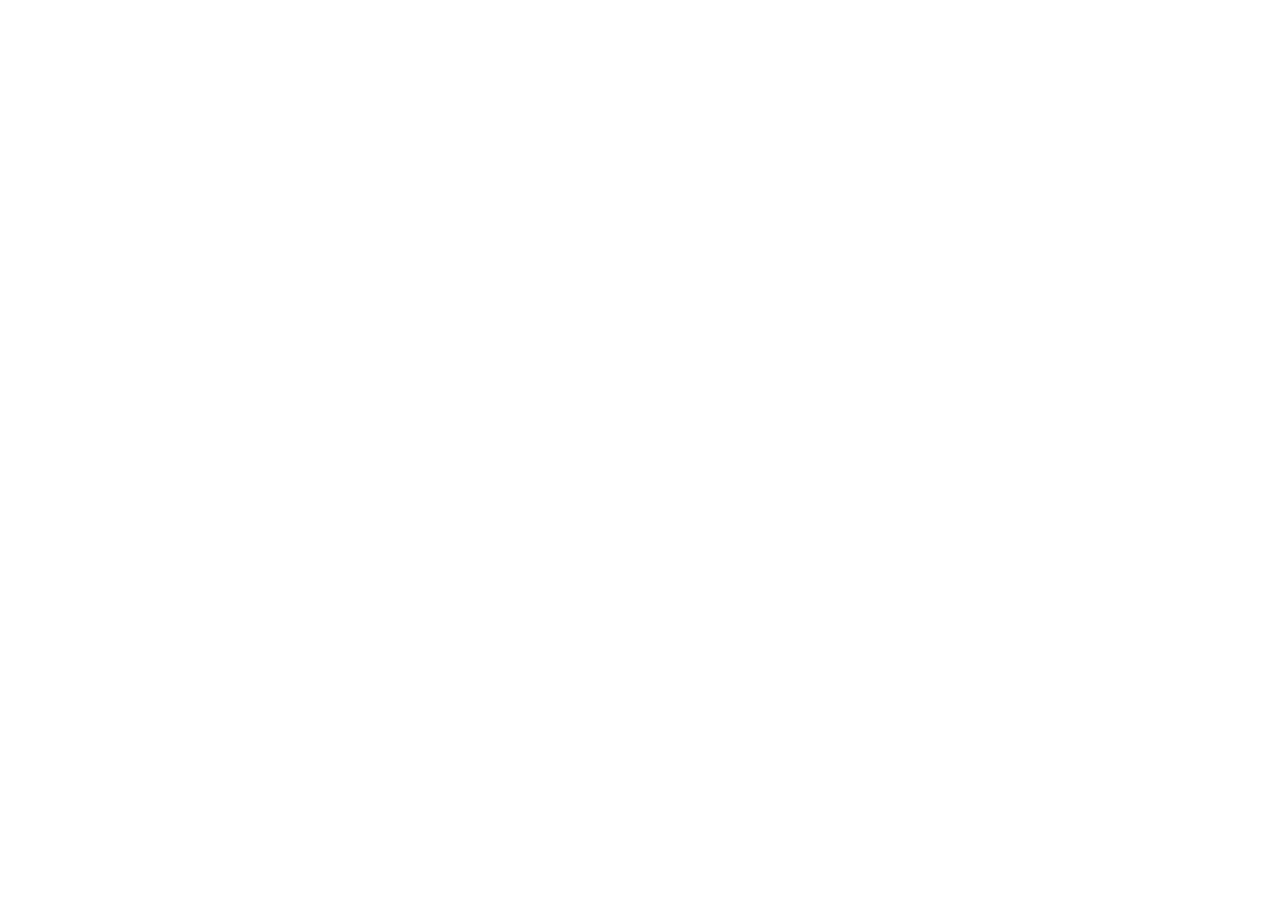
==== index.html @ cb703af8 "Inicio de mi Web." ====
<!DOCTYPE html>
<html lang="en">
<head>
    <meta charset="UTF-8">
    <meta name="viewport" content="width=device-width, initial-scale=1.0">
    <title>Mi pagina Web.</title>
</head>
<body>
    
</body>
</html>
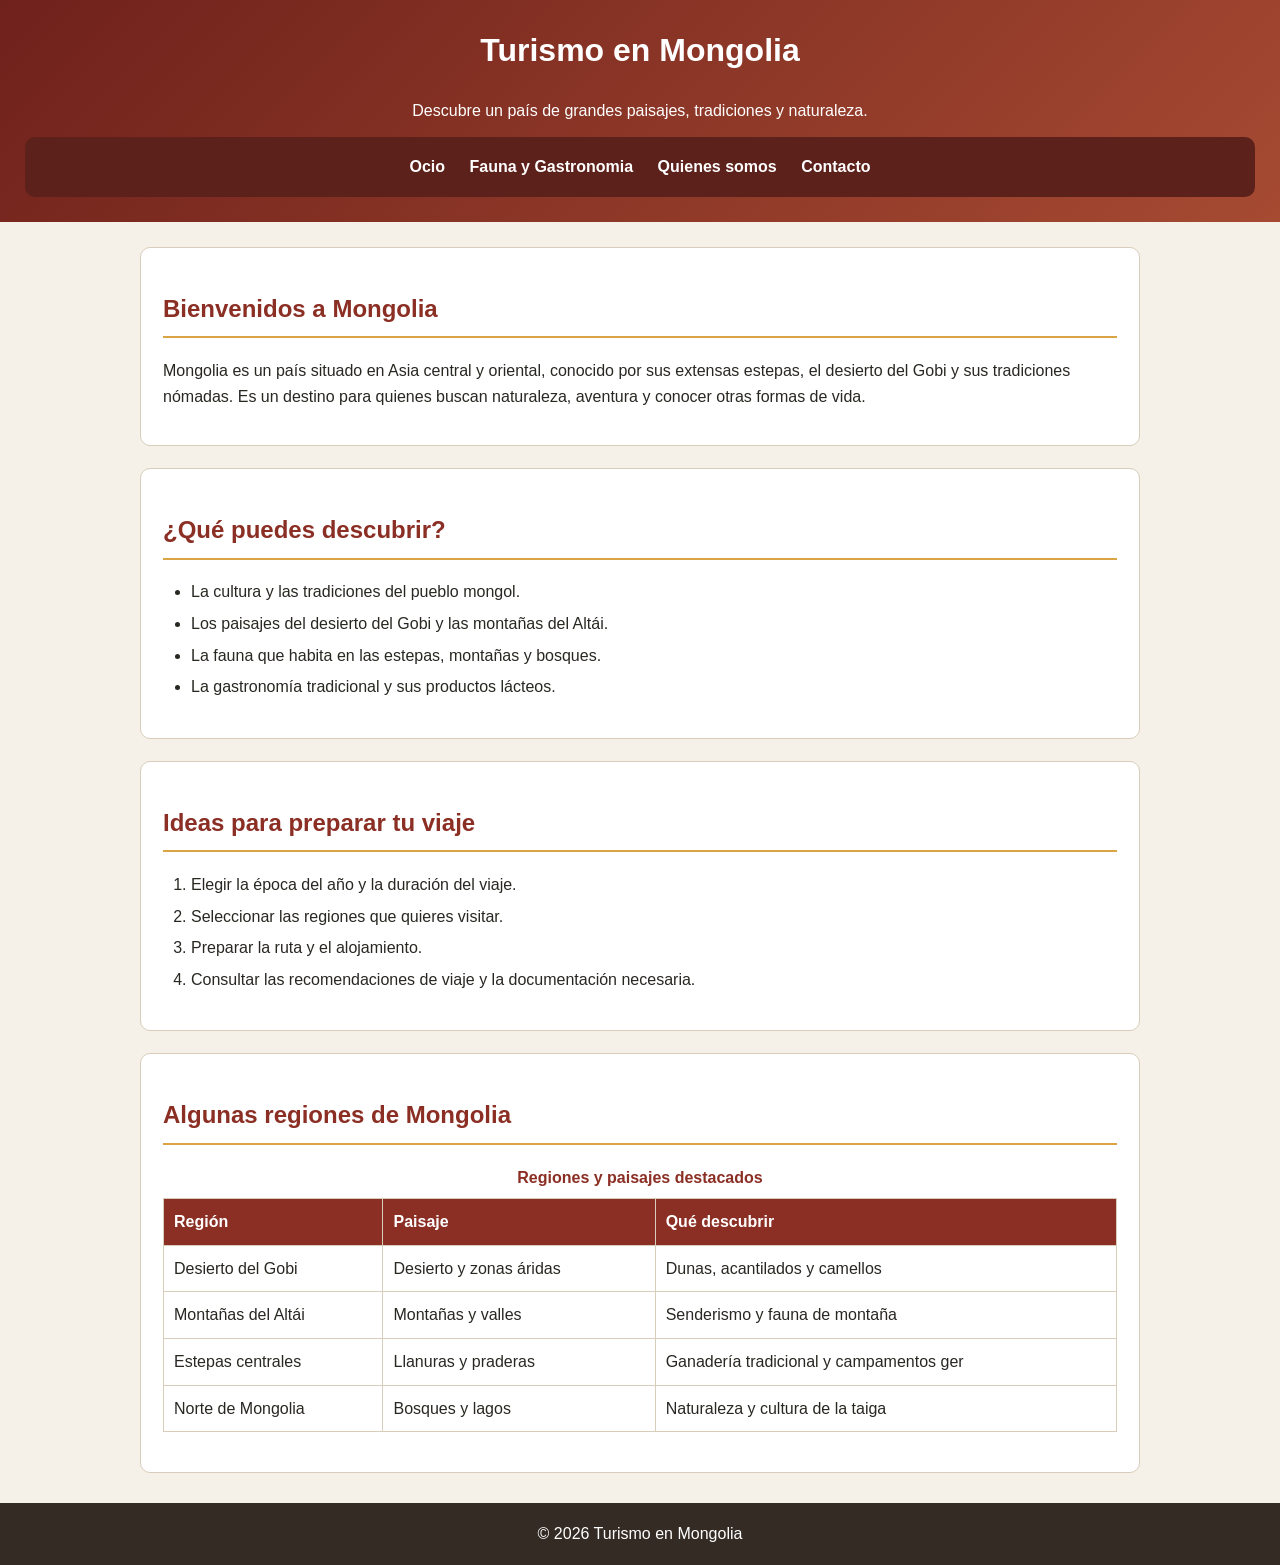
==== commit e087c799: "creacion de html y css básico 14-Noviembre" ====
--- a/index.html
+++ b/index.html
@@ -1,11 +1,96 @@
 <!DOCTYPE html>
 <html lang="en">
+
 <head>
     <meta charset="UTF-8">
     <meta name="viewport" content="width=device-width, initial-scale=1.0">
-    <title>Mi pagina Web.</title>
+    <title>Mongolia</title>
+    <link rel="icon" type="Imagenes/favicom.png" sizes="32x32" href="Imagenes/favicom.png">
+    <link rel="apple-touch-icon" href="Imagenes/icono.png">
+    <meta name="descripcion"
+        content="En esta Web encontrarás qué visitar en mongolia, qué rutas recorrer, como son sus gentes y su cultura. ">
+    <link rel="stylesheet" href="estilos.css">
 </head>
+
 <body>
-    
+    <header>
+        <h1>Turismo en Mongolia</h1>
+        <p>Descubre un país de grandes paisajes, tradiciones y naturaleza.</p>
+        <nav>
+            <a href="Ocio.html">Ocio</a>
+            <a href="Fauna.html">Fauna y Gastronomia</a>
+            <a href="SobreNosotros.html">Quienes somos</a>
+            <a href="Contacto.html">Contacto</a>
+        </nav>
+    </header>
+    <main>
+        <section>
+            <h2>Bienvenidos a Mongolia</h2>
+            <p>Mongolia es un país situado en Asia central y oriental, conocido por sus extensas estepas, el desierto
+                del Gobi y sus tradiciones nómadas. Es un destino para quienes buscan naturaleza, aventura y conocer
+                otras formas de vida.</p>
+        </section>
+
+        <section>
+            <h2>¿Qué puedes descubrir?</h2>
+            <ul>
+                <li>La cultura y las tradiciones del pueblo mongol.</li>
+                <li>Los paisajes del desierto del Gobi y las montañas del Altái.</li>
+                <li>La fauna que habita en las estepas, montañas y bosques.</li>
+                <li>La gastronomía tradicional y sus productos lácteos.</li>
+            </ul>
+        </section>
+
+        <section>
+            <h2>Ideas para preparar tu viaje</h2>
+            <ol>
+                <li>Elegir la época del año y la duración del viaje.</li>
+                <li>Seleccionar las regiones que quieres visitar.</li>
+                <li>Preparar la ruta y el alojamiento.</li>
+                <li>Consultar las recomendaciones de viaje y la documentación necesaria.</li>
+            </ol>
+        </section>
+
+        <section>
+            <h2>Algunas regiones de Mongolia</h2>
+            <table>
+                <caption>Regiones y paisajes destacados</caption>
+                <thead>
+                    <tr>
+                        <th scope="col">Región</th>
+                        <th scope="col">Paisaje</th>
+                        <th scope="col">Qué descubrir</th>
+                    </tr>
+                </thead>
+                <tbody>
+                    <tr>
+                        <td>Desierto del Gobi</td>
+                        <td>Desierto y zonas áridas</td>
+                        <td>Dunas, acantilados y camellos</td>
+                    </tr>
+                    <tr>
+                        <td>Montañas del Altái</td>
+                        <td>Montañas y valles</td>
+                        <td>Senderismo y fauna de montaña</td>
+                    </tr>
+                    <tr>
+                        <td>Estepas centrales</td>
+                        <td>Llanuras y praderas</td>
+                        <td>Ganadería tradicional y campamentos ger</td>
+                    </tr>
+                    <tr>
+                        <td>Norte de Mongolia</td>
+                        <td>Bosques y lagos</td>
+                        <td>Naturaleza y cultura de la taiga</td>
+                    </tr>
+                </tbody>
+            </table>
+        </section>
+    </main>
+    <footer>
+        <p>&copy; 2026 Turismo en Mongolia</p>
+    </footer>
 </body>
+
+
 </html>
--- a/estilos.css
+++ b/estilos.css
@@ -0,0 +1,252 @@
+/* MONGOLIA AVENTURA */
+
+/* Variables de colores */
+:root {
+    --color-principal: #8b2e24;
+    --color-secundario: #d9a441;
+    --color-fondo: #f5f1e8;
+    --color-texto: #292722;
+    --color-borde: #d8cdbb;
+    --radio: 10px;
+}
+
+/* Estilos generales */
+* {
+    box-sizing: border-box;
+}
+
+body {
+    margin: 0;
+    background-color: var(--color-fondo);
+    color: var(--color-texto);
+    font-family: Arial, Helvetica, sans-serif;
+    font-size: 16px;
+    line-height: 1.6;
+}
+
+/* Cabecera */
+header {
+    padding: 25px;
+    text-align: center;
+    color: white;
+    background-color: var(--color-principal);
+    background-image: linear-gradient(135deg, #6f211b, #a64a32);
+}
+
+header h1 {
+    margin-top: 0;
+}
+
+/* Menú de navegación */
+nav {
+    padding: 12px;
+    background-color: #5d211b;
+    border-radius: var(--radio);
+}
+
+nav a {
+    display: inline-block;
+    margin: 5px 10px;
+    color: white;
+    font-weight: bold;
+    text-decoration: none;
+}
+
+nav a:hover {
+    color: var(--color-secundario);
+    text-decoration: underline;
+}
+
+/* Contenido principal */
+main {
+    width: 90%;
+    max-width: 1000px;
+    margin: 25px auto;
+}
+
+section,
+article,
+aside {
+    margin-bottom: 22px;
+    padding: 22px;
+    background-color: white;
+    border: 1px solid var(--color-borde);
+    border-radius: var(--radio);
+}
+
+/* Títulos y textos */
+h2 {
+    color: var(--color-principal);
+    border-bottom: 2px solid var(--color-secundario);
+    padding-bottom: 8px;
+}
+
+h3 {
+    color: var(--color-principal);
+}
+
+p {
+    margin-bottom: 14px;
+}
+
+/* Listas */
+ul,
+ol {
+    padding-left: 28px;
+}
+
+li {
+    margin-bottom: 6px;
+}
+
+/* Tablas */
+table {
+    width: 100%;
+    margin: 18px 0;
+    border-collapse: collapse;
+    background-color: white;
+}
+
+caption {
+    margin-bottom: 8px;
+    color: var(--color-principal);
+    font-weight: bold;
+}
+
+th,
+td {
+    padding: 10px;
+    border: 1px solid var(--color-borde);
+    text-align: left;
+}
+
+th {
+    color: white;
+    background-color: var(--color-principal);
+}
+
+/* Imágenes */
+img {
+    max-width: 100%;
+    height: auto;
+    border-radius: var(--radio);
+}
+
+/* Formularios */
+form {
+    margin-top: 18px;
+}
+
+fieldset {
+    margin-bottom: 20px;
+    padding: 18px;
+    border: 1px solid var(--color-borde);
+    border-radius: var(--radio);
+}
+
+legend {
+    padding: 0 8px;
+    color: var(--color-principal);
+    font-weight: bold;
+}
+
+label {
+    display: inline-block;
+    margin: 8px 8px 8px 0;
+    font-weight: bold;
+}
+
+input[type="text"],
+input[type="email"],
+input[type="number"],
+select,
+textarea {
+    display: block;
+    width: 100%;
+    max-width: 520px;
+    margin: 4px 0 12px;
+    padding: 10px;
+    border: 1px solid #b9ad9b;
+    border-radius: 6px;
+    font-family: Arial, Helvetica, sans-serif;
+    font-size: 16px;
+}
+
+input[type="radio"],
+input[type="checkbox"] {
+    margin: 8px 5px 8px 0;
+}
+
+textarea {
+    resize: vertical;
+}
+
+/* Botones */
+button {
+    padding: 11px 20px;
+    color: white;
+    background-color: var(--color-principal);
+    border: none;
+    border-radius: 6px;
+    font-size: 16px;
+    font-weight: bold;
+    cursor: pointer;
+}
+
+button:hover {
+    background-color: #5d211b;
+}
+
+/* Enlaces */
+a {
+    color: var(--color-principal);
+}
+
+/* Foco visible */
+a:focus,
+button:focus,
+input:focus,
+select:focus,
+textarea:focus {
+    outline: 2px solid var(--color-secundario);
+    outline-offset: 2px;
+}
+
+/* Pie de página */
+footer {
+    margin-top: 30px;
+    padding: 18px;
+    color: white;
+    background-color: #342b25;
+    text-align: center;
+}
+
+footer p {
+    margin: 0;
+}
+
+/* Adaptación a pantallas pequeñas */
+@media (max-width: 600px) {
+    header h1 {
+        font-size: 1.5em;
+    }
+
+    main {
+        width: 94%;
+    }
+
+    section,
+    article,
+    aside {
+        padding: 15px;
+    }
+
+    nav a {
+        display: block;
+        margin: 8px 0;
+    }
+
+    table {
+        font-size: 14px;
+    }
+}
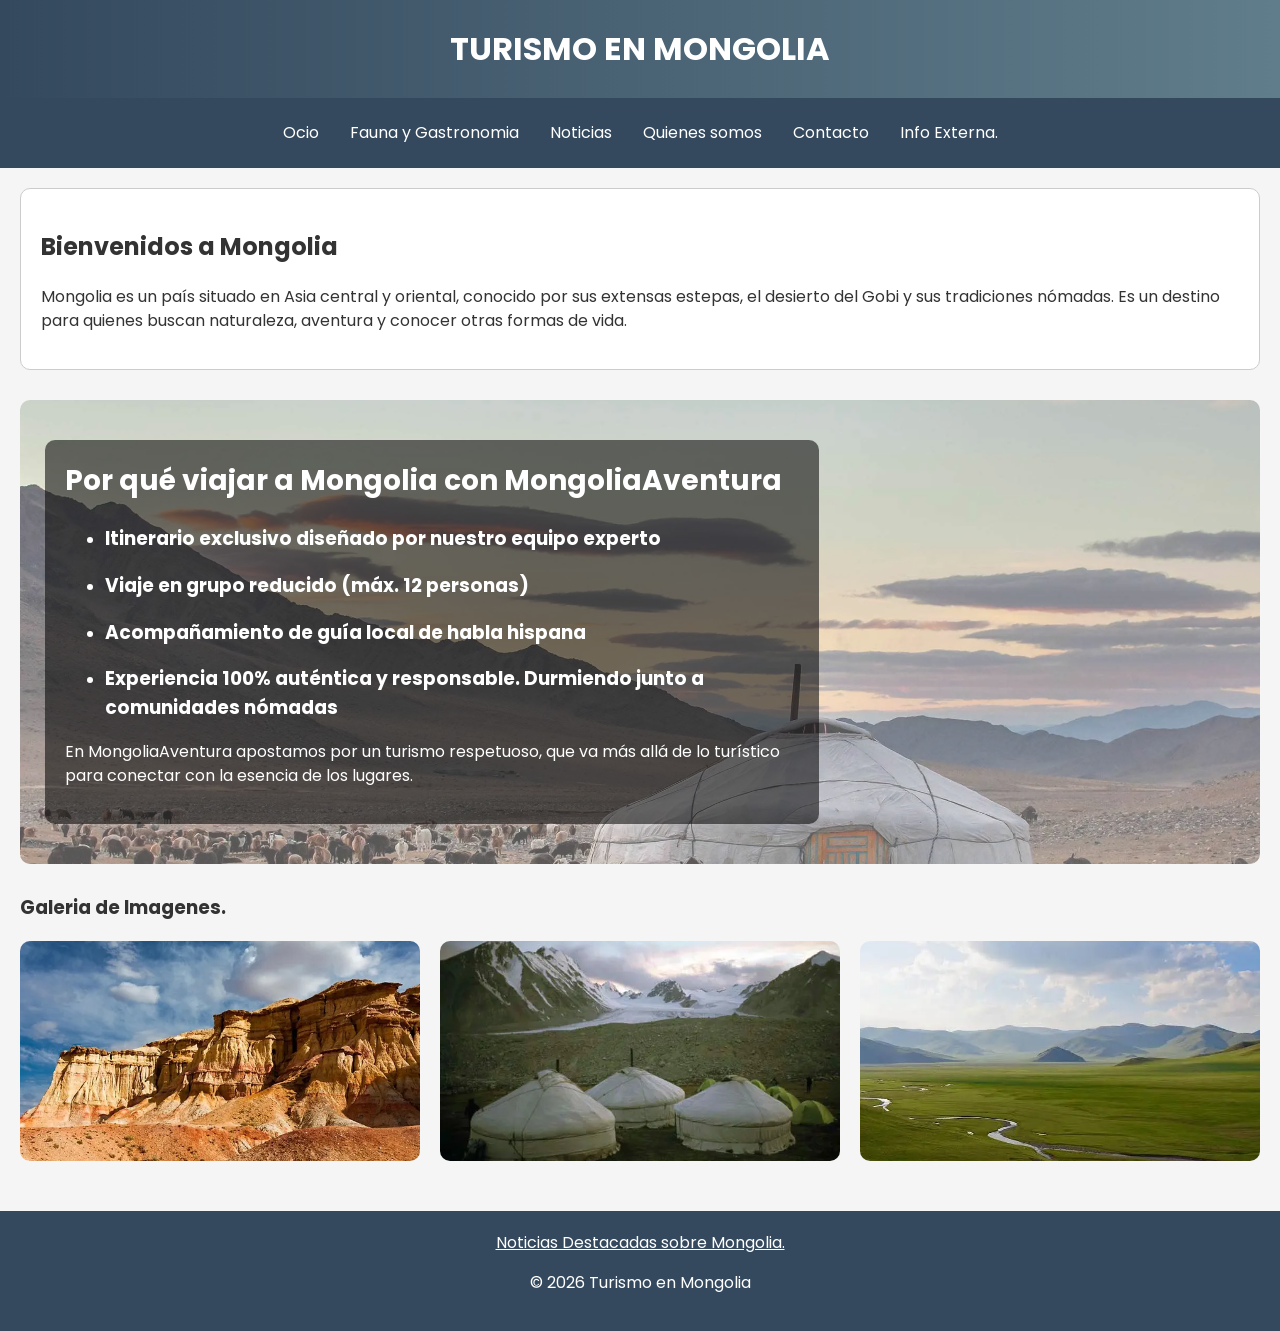
==== commit 0eccaf7b: "Segunda opcion" ====
--- a/index.html
+++ b/index.html
@@ -1,93 +1,91 @@
 <!DOCTYPE html>
-<html lang="en">
+<html lang="es">
 
 <head>
     <meta charset="UTF-8">
     <meta name="viewport" content="width=device-width, initial-scale=1.0">
     <title>Mongolia</title>
-    <link rel="icon" type="Imagenes/favicom.png" sizes="32x32" href="Imagenes/favicom.png">
+    <link rel="icon" type="image/png" href="Imagenes/favicom.webp">
     <link rel="apple-touch-icon" href="Imagenes/icono.png">
-    <meta name="descripcion"
+    <meta name="description"
         content="En esta Web encontrarás qué visitar en mongolia, qué rutas recorrer, como son sus gentes y su cultura. ">
+    <link rel="preconnect" href="https://fonts.googleapis.com">
+    <link rel="preconnect" href="https://fonts.gstatic.com" crossorigin>
+    <link href="https://fonts.googleapis.com/css2?family=Poppins:wght@400;500;600;700&display=swap" rel="stylesheet">
     <link rel="stylesheet" href="estilos.css">
+    <link rel="alternate" type="application/rss+xml" href="noticias.xml">
 </head>
 
 <body>
     <header>
-        <h1>Turismo en Mongolia</h1>
-        <p>Descubre un país de grandes paisajes, tradiciones y naturaleza.</p>
-        <nav>
-            <a href="Ocio.html">Ocio</a>
-            <a href="Fauna.html">Fauna y Gastronomia</a>
-            <a href="SobreNosotros.html">Quienes somos</a>
-            <a href="Contacto.html">Contacto</a>
-        </nav>
+        <div class="titulo">
+            <h1>TURISMO EN MONGOLIA</h1>
+        </div>
     </header>
+    <nav>
+        <a href="Ocio.html">Ocio</a>
+        <a href="FaunayGastronomia.html">Fauna y Gastronomia</a>
+        <a href="noticias.xml">Noticias</a>
+        <a href="SobreNosotros.html">Quienes somos</a>
+        <a href="Contacto.html">Contacto</a>
+        <a href="https://es.wikipedia.org/wiki/Mongolia" target="_blank" rel="noopener">Info Externa.</a>
+    </nav>
     <main>
+
+
         <section>
-            <h2>Bienvenidos a Mongolia</h2>
-            <p>Mongolia es un país situado en Asia central y oriental, conocido por sus extensas estepas, el desierto
-                del Gobi y sus tradiciones nómadas. Es un destino para quienes buscan naturaleza, aventura y conocer
-                otras formas de vida.</p>
+            <div class="Bienvenidos">
+                <h2>Bienvenidos a Mongolia</h2>
+                <p>Mongolia es un país situado en Asia central y oriental, conocido por sus extensas estepas, el
+                    desierto
+                    del Gobi y sus tradiciones nómadas. Es un destino para quienes buscan naturaleza, aventura y
+                    conocer
+                    otras formas de vida.</p>
+            </div>
+
         </section>
 
-        <section>
-            <h2>¿Qué puedes descubrir?</h2>
-            <ul>
-                <li>La cultura y las tradiciones del pueblo mongol.</li>
-                <li>Los paisajes del desierto del Gobi y las montañas del Altái.</li>
-                <li>La fauna que habita en las estepas, montañas y bosques.</li>
-                <li>La gastronomía tradicional y sus productos lácteos.</li>
-            </ul>
+        <div class="argumentoGlobal">
+
+            <img class="imagenArgumento" src="Imagenes/cabras.webp" alt="cabras en Mongolia" loading="lazy">
+
+            <div class="argumentoGlobalTexto">
+
+                <h2>Por qué viajar a Mongolia con MongoliaAventura </h2>
+                <ul>
+                    <li>
+                        <h3>Itinerario exclusivo diseñado por nuestro equipo experto</h3>
+                    </li>
+                    <li>
+                        <h3>Viaje en grupo reducido (máx. 12 personas)</h3>
+                    </li>
+                    <li>
+                        <h3>Acompañamiento de guía local de habla hispana</h3>
+                    </li>
+                    <li>
+                        <h3>Experiencia 100% auténtica y responsable. Durmiendo junto a comunidades nómadas</h3>
+                    </li>
+                </ul>
+
+                <p>En MongoliaAventura apostamos por un turismo respetuoso, que va más allá de lo turístico para
+                    conectar con la esencia de los lugares.</p>
+            </div>
+
+        </div>
+        <section class="galeria">
+            <h3>Galeria de Imagenes.</h3>
+            <div class="grid-galeria">
+                <img src="Imagenes/mongol_gobi.webp" alt="Desierto del Gobi" loading="lazy">
+                <img src="Imagenes/MontañasAltai.webp" alt="Zona de montañas del Altái" loading="lazy">
+                <img src="Imagenes/estepaCentral.webp" alt="Zona de llanuras o estepas centrales" loading="lazy">
+            </div>
+
         </section>
 
-        <section>
-            <h2>Ideas para preparar tu viaje</h2>
-            <ol>
-                <li>Elegir la época del año y la duración del viaje.</li>
-                <li>Seleccionar las regiones que quieres visitar.</li>
-                <li>Preparar la ruta y el alojamiento.</li>
-                <li>Consultar las recomendaciones de viaje y la documentación necesaria.</li>
-            </ol>
-        </section>
 
-        <section>
-            <h2>Algunas regiones de Mongolia</h2>
-            <table>
-                <caption>Regiones y paisajes destacados</caption>
-                <thead>
-                    <tr>
-                        <th scope="col">Región</th>
-                        <th scope="col">Paisaje</th>
-                        <th scope="col">Qué descubrir</th>
-                    </tr>
-                </thead>
-                <tbody>
-                    <tr>
-                        <td>Desierto del Gobi</td>
-                        <td>Desierto y zonas áridas</td>
-                        <td>Dunas, acantilados y camellos</td>
-                    </tr>
-                    <tr>
-                        <td>Montañas del Altái</td>
-                        <td>Montañas y valles</td>
-                        <td>Senderismo y fauna de montaña</td>
-                    </tr>
-                    <tr>
-                        <td>Estepas centrales</td>
-                        <td>Llanuras y praderas</td>
-                        <td>Ganadería tradicional y campamentos ger</td>
-                    </tr>
-                    <tr>
-                        <td>Norte de Mongolia</td>
-                        <td>Bosques y lagos</td>
-                        <td>Naturaleza y cultura de la taiga</td>
-                    </tr>
-                </tbody>
-            </table>
-        </section>
     </main>
     <footer>
+        <a href="noticias.xml">Noticias Destacadas sobre Mongolia.</a>
         <p>&copy; 2026 Turismo en Mongolia</p>
     </footer>
 </body>
--- a/estilos.css
+++ b/estilos.css
@@ -1,252 +1,307 @@
-/* MONGOLIA AVENTURA */
-
-/* Variables de colores */
+/*Variables*/
+
 :root {
-    --color-principal: #8b2e24;
-    --color-secundario: #d9a441;
-    --color-fondo: #f5f1e8;
-    --color-texto: #292722;
-    --color-borde: #d8cdbb;
-    --radio: 10px;
-}
-
-/* Estilos generales */
+    --color-principal: #34495e;
+    --color-secundario: #e5a823;
+    --color-texto: #333333;
+    --color-fondo: #f5f5f5;
+    --color-blanco: #ffffff;
+}
+
+
+/*CSS generico*/
+
 * {
     box-sizing: border-box;
 }
 
 body {
     margin: 0;
+    font-family: 'Poppins', Arial, sans-serif;
+    color: var(--color-texto);
     background-color: var(--color-fondo);
+    line-height: 1.5;
+}
+
+main {
+    padding: 20px;
+}
+
+img {
+    max-width: 100%;
+}
+
+
+/* cabecera*/
+
+header {
+    background: linear-gradient(to right, #34495e, #607d8b);
+    color: var(--color-blanco);
+    text-align: center;
+    padding: 25px 15px;
+}
+
+header h1 {
+    margin: 0;
+}
+
+
+/* Menu navegacion*/
+
+nav {
+    display: flex;
+    justify-content: center;
+    flex-wrap: wrap;
+    gap: 15px;
+    background-color: var(--color-principal);
+    padding: 15px;
+
+    position: sticky;
+    top: 0;
+}
+
+nav a {
+    color: var(--color-blanco);
+    text-decoration: none;
+    padding: 8px;
+    border-radius: 5px;
+}
+
+nav a:hover {
+    background-color: var(--color-secundario);
     color: var(--color-texto);
-    font-family: Arial, Helvetica, sans-serif;
-    font-size: 16px;
-    line-height: 1.6;
-}
-
-/* Cabecera */
-header {
-    padding: 25px;
-    text-align: center;
-    color: white;
-    background-color: var(--color-principal);
-    background-image: linear-gradient(135deg, #6f211b, #a64a32);
-}
-
-header h1 {
+}
+
+
+/* Secciones y contenidos*/
+
+section {
+    margin-bottom: 30px;
+}
+
+.Bienvenidos {
+    background-color: var(--color-blanco);
+    padding: 20px;
+    border: 1px solid #cccccc;
+    border-radius: 10px;
+}
+
+article {
+    background-color: var(--color-blanco);
+    padding: 15px;
+    margin-bottom: 15px;
+    border-radius: 8px;
+}
+
+
+
+.argumentoGlobal {
+    position: relative;
+    padding: 40px 25px;
+    min-height: 450px;
+    margin-bottom: 30px;
+    overflow: hidden;
+    border-radius: 10px;
+}
+
+.imagenArgumento {
+    position: absolute;
+    top: 0;
+    left: 0;
+    width: 100%;
+    height: 100%;
+    object-fit: cover;
+    opacity: 0.65;
+}
+
+.argumentoGlobalTexto {
+    position: relative;
+    width: 65%;
+    color: var(--color-blanco);
+    background-color: rgba(0, 0, 0, 0.55);
+    padding: 20px;
+    border-radius: 10px;
+}
+
+.argumentoGlobalTexto h2 {
     margin-top: 0;
-}
-
-/* Menú de navegación */
-nav {
-    padding: 12px;
-    background-color: #5d211b;
-    border-radius: var(--radio);
-}
-
-nav a {
-    display: inline-block;
-    margin: 5px 10px;
-    color: white;
-    font-weight: bold;
-    text-decoration: none;
-}
-
-nav a:hover {
-    color: var(--color-secundario);
-    text-decoration: underline;
-}
-
-/* Contenido principal */
-main {
-    width: 90%;
-    max-width: 1000px;
-    margin: 25px auto;
-}
-
-section,
-article,
-aside {
-    margin-bottom: 22px;
-    padding: 22px;
-    background-color: white;
-    border: 1px solid var(--color-borde);
-    border-radius: var(--radio);
-}
-
-/* Títulos y textos */
-h2 {
-    color: var(--color-principal);
-    border-bottom: 2px solid var(--color-secundario);
-    padding-bottom: 8px;
-}
-
-h3 {
-    color: var(--color-principal);
-}
-
-p {
-    margin-bottom: 14px;
-}
-
-/* Listas */
-ul,
-ol {
-    padding-left: 28px;
-}
-
-li {
-    margin-bottom: 6px;
-}
-
-/* Tablas */
+    font-size: 28px;
+}
+
+
+/*Galeria de imagenes*/
+
+.grid-galeria {
+    display: grid;
+    grid-template-columns: repeat(3, 1fr);
+    gap: 20px;
+}
+
+.grid-galeria img {
+    width: 100%;
+    height: 220px;
+    object-fit: cover;
+    border-radius: 10px;
+}
+/*Video*/
+video {
+    max-width: 100%;
+    height: auto;
+}
+
+/* Tabla */
+
 table {
     width: 100%;
-    margin: 18px 0;
     border-collapse: collapse;
-    background-color: white;
+    background-color: var(--color-blanco);
+    margin: 20px 0;
 }
 
 caption {
-    margin-bottom: 8px;
+    font-size: 20px;
+    font-weight: bold;
+    margin-bottom: 15px;
+}
+
+th {
+    background-color: var(--color-principal);
+    color: var(--color-blanco);
+    padding: 12px;
+}
+
+td {
+    padding: 12px;
+    text-align: center;
+    border-bottom: 1px solid #cccccc;
+}
+
+td img {
+    width: 180px;
+    height: 120px;
+    object-fit: cover;
+    border-radius: 8px;
+}
+
+td strong {
     color: var(--color-principal);
-    font-weight: bold;
-}
-
-th,
-td {
-    padding: 10px;
-    border: 1px solid var(--color-borde);
-    text-align: left;
-}
-
-th {
-    color: white;
-    background-color: var(--color-principal);
-}
-
-/* Imágenes */
-img {
-    max-width: 100%;
-    height: auto;
-    border-radius: var(--radio);
-}
-
-/* Formularios */
+    font-size: 20px;
+}
+
+
+/*formulario */
+
 form {
-    margin-top: 18px;
+    background-color: var(--color-blanco);
+    padding: 20px;
+    border-radius: 10px;
 }
 
 fieldset {
     margin-bottom: 20px;
-    padding: 18px;
-    border: 1px solid var(--color-borde);
-    border-radius: var(--radio);
-}
-
-legend {
-    padding: 0 8px;
-    color: var(--color-principal);
-    font-weight: bold;
+    padding: 15px;
+    border: 1px solid #cccccc;
+    border-radius: 8px;
 }
 
 label {
     display: inline-block;
-    margin: 8px 8px 8px 0;
-    font-weight: bold;
+    margin: 8px 0;
+}
+
+input,
+select,
+textarea {
+    padding: 10px;
+    margin-bottom: 12px;
+    border: 1px solid #cccccc;
+    border-radius: 5px;
 }
 
 input[type="text"],
 input[type="email"],
 input[type="number"],
-select,
-textarea {
-    display: block;
+textarea,
+select {
     width: 100%;
-    max-width: 520px;
-    margin: 4px 0 12px;
-    padding: 10px;
-    border: 1px solid #b9ad9b;
-    border-radius: 6px;
-    font-family: Arial, Helvetica, sans-serif;
-    font-size: 16px;
-}
-
-input[type="radio"],
-input[type="checkbox"] {
-    margin: 8px 5px 8px 0;
-}
-
-textarea {
-    resize: vertical;
-}
-
-/* Botones */
+}
+
 button {
-    padding: 11px 20px;
-    color: white;
     background-color: var(--color-principal);
+    color: var(--color-blanco);
+    padding: 12px 20px;
     border: none;
-    border-radius: 6px;
-    font-size: 16px;
-    font-weight: bold;
+    border-radius: 5px;
     cursor: pointer;
 }
 
 button:hover {
-    background-color: #5d211b;
-}
-
-/* Enlaces */
-a {
-    color: var(--color-principal);
-}
-
-/* Foco visible */
-a:focus,
-button:focus,
-input:focus,
-select:focus,
-textarea:focus {
-    outline: 2px solid var(--color-secundario);
-    outline-offset: 2px;
-}
-
-/* Pie de página */
+    background-color: var(--color-secundario);
+    color: var(--color-texto);
+}
+
+
+/* Footer */
+
 footer {
-    margin-top: 30px;
-    padding: 18px;
-    color: white;
-    background-color: #342b25;
+    background-color: var(--color-principal);
+    color: var(--color-blanco);
     text-align: center;
-}
-
-footer p {
-    margin: 0;
-}
-
-/* Adaptación a pantallas pequeñas */
-@media (max-width: 600px) {
-    header h1 {
-        font-size: 1.5em;
-    }
+    padding: 20px;
+}
+
+footer a {
+    color: var(--color-blanco);
+}
+
+
+
+
+@media (max-width: 768px) {
 
     main {
-        width: 94%;
-    }
-
-    section,
-    article,
-    aside {
-        padding: 15px;
+        padding: 10px;
+    }
+
+    nav {
+        gap: 8px;
     }
 
     nav a {
-        display: block;
-        margin: 8px 0;
+        font-size: 14px;
+    }
+
+    .argumentoGlobal {
+        padding: 20px;
+    }
+
+    .argumentoGlobalTexto {
+        width: 100%;
+    }
+
+    .grid-galeria {
+        grid-template-columns: repeat(2, 1fr);
     }
 
     table {
-        font-size: 14px;
-    }
+        font-size: 13px;
+    }
+
+    td,
+    th {
+        padding: 6px;
+    }
+
+    td img {
+        width: 90px;
+        height: 75px;
+    }
+}
+
+@media (max-width: 480px) {
+
+    .grid-galeria {
+        grid-template-columns: 1fr;
+    }
+
 }
